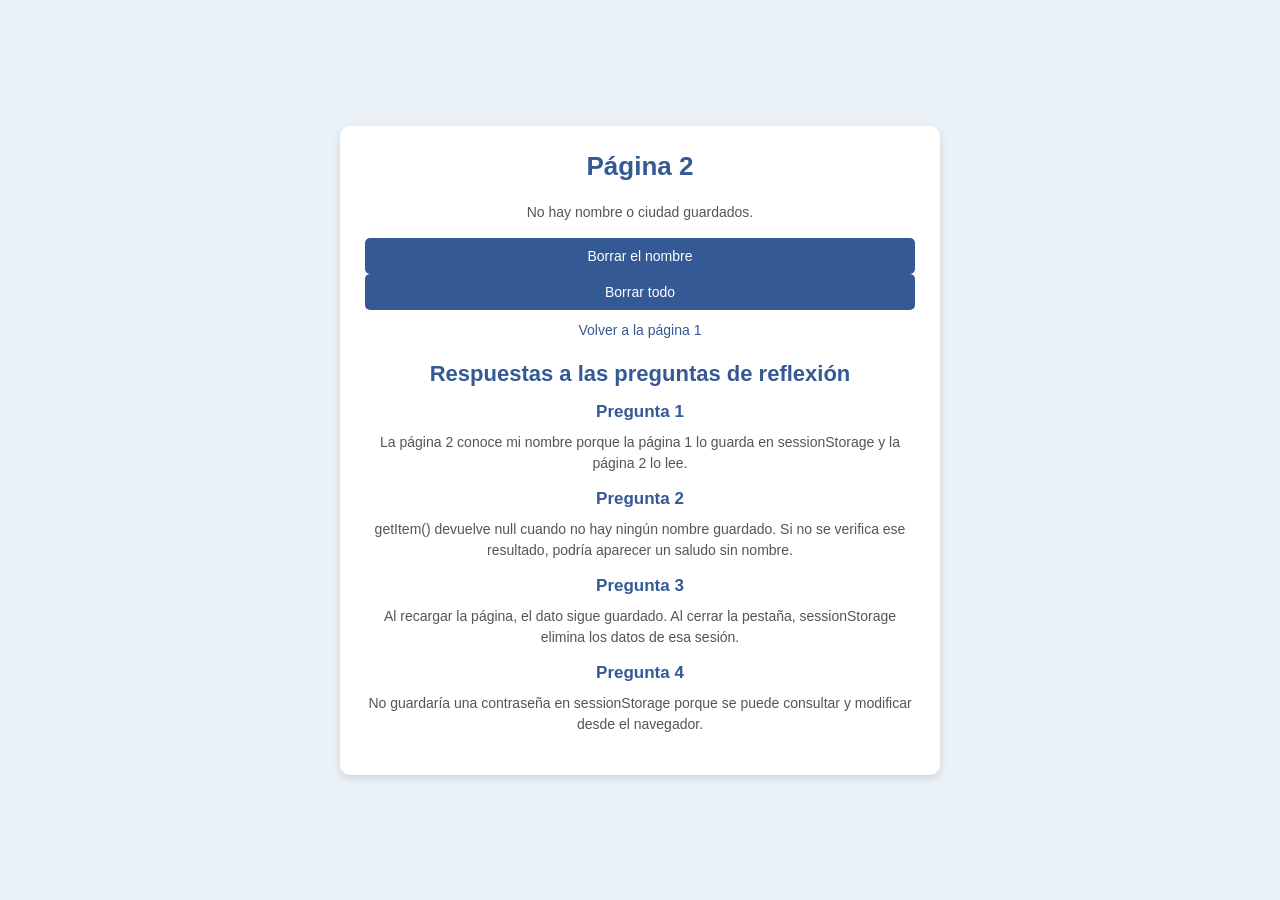
==== ejemplo-sessionstorage/pagina2.html @ 46066312 "first commit" ====
<!DOCTYPE html>
<html lang="es">
<head>
    <meta charset="UTF-8">
    <title>Página 2</title>
    <link rel="stylesheet" href="style.css">
    <script src="JS/pagina2.js" defer></script>
</head>
<body>

    <div class="contenedor">
        <h1>Página 2</h1>

        <p id="saludo">Aquí aparecerá tu nombre.</p>

        <button id="btn-borrar">Borrar el nombre</button>
        <button id="btn-borrar-todo">Borrar todo</button>

        <p>
            <a href="index.html">Volver a la página 1</a>
        </p>


        <h2>Respuestas a las preguntas de reflexión</h2>

        <h3>Pregunta 1</h3>
        <p>La página 2 conoce mi nombre porque la página 1 lo guarda en sessionStorage y la página 2 lo lee.</p>

        <h3>Pregunta 2</h3>
        <p>getItem() devuelve null cuando no hay ningún nombre guardado. Si no se verifica ese resultado, podría aparecer un saludo sin nombre.</p>

        <h3>Pregunta 3</h3>
        <p>Al recargar la página, el dato sigue guardado. Al cerrar la pestaña, sessionStorage elimina los datos de esa sesión.</p>

        <h3>Pregunta 4</h3>
        <p>No guardaría una contraseña en sessionStorage porque se puede consultar y modificar desde el navegador.</p>
    </div>

</body>
</html>
---- ejemplo-sessionstorage/style.css ----
* {
    margin: 0;
    padding: 0;
    box-sizing: border-box;
}

body {
    font-family: Arial, sans-serif;
    background-color: #eaf2f8;
    min-height: 100vh;
    display: flex;
    justify-content: center;
    align-items: center;
    padding: 20px;
}

.contenedor {
    background-color: white;
    width: 90%;
    max-width: 600px;
    padding: 25px;
    border-radius: 10px;
    text-align: center;
    box-shadow: 0 3px 8px #00000020;
}

h1 {
    color: #345995;
    margin-bottom: 20px;
    font-size: 26px;
}

h2 {
    color: #345995;
    margin-top: 20px;
    margin-bottom: 15px;
    font-size: 22px;
}

h3 {
    color: #345995;
    margin-top: 15px;
    margin-bottom: 10px;
    font-size: 17px;
}

p {
    color: #555;
    margin-bottom: 15px;
    font-size: 14px;
    line-height: 1.5;
}

input {
    width: 100%;
    padding: 10px;
    margin-bottom: 15px;
    border: 1px solid #bbb;
    border-radius: 5px;
    font-size: 15px;
}

button {
    width: 100%;
    padding: 10px;
    background-color: #345995;
    color: white;
    border: none;
    border-radius: 5px;
    cursor: pointer;
    font-size: 14px;
}

button:hover {
    background-color: #26416c;
}

a {
    display: inline-block;
    margin-top: 10px;
    color: #345995;
    text-decoration: none;
    font-size: 14px;
}

a:hover {
    text-decoration: underline;
}
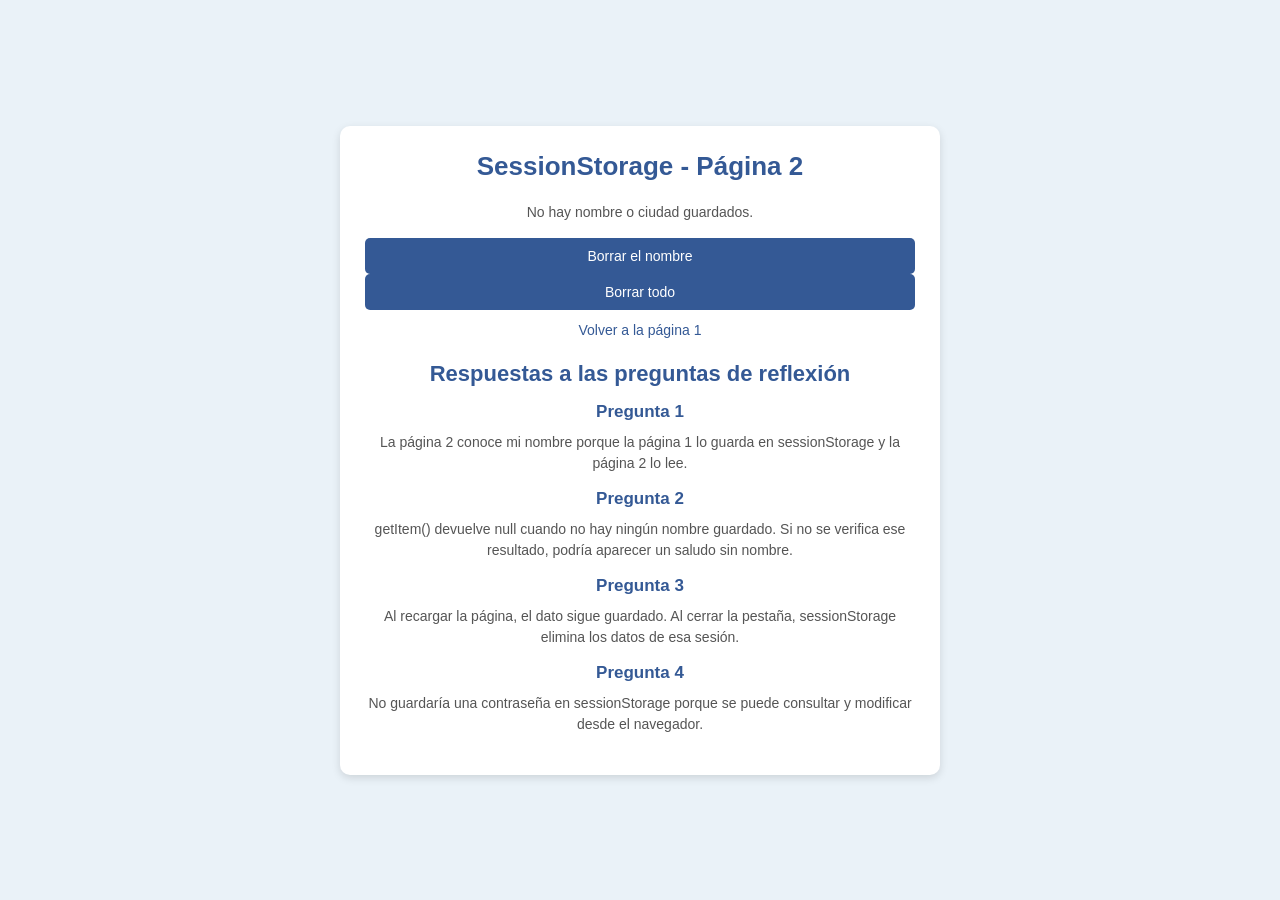
==== commit 45f41193: "Actualizo titulo pagina 2" ====
--- a/ejemplo-sessionstorage/pagina2.html
+++ b/ejemplo-sessionstorage/pagina2.html
@@ -10,7 +10,7 @@
 <body>
 
     <div class="contenedor">
-        <h1>Página 2</h1>
+        <h1>SessionStorage - Página 2</h1>
 
         <p id="saludo">Aquí aparecerá tu nombre.</p>
 
